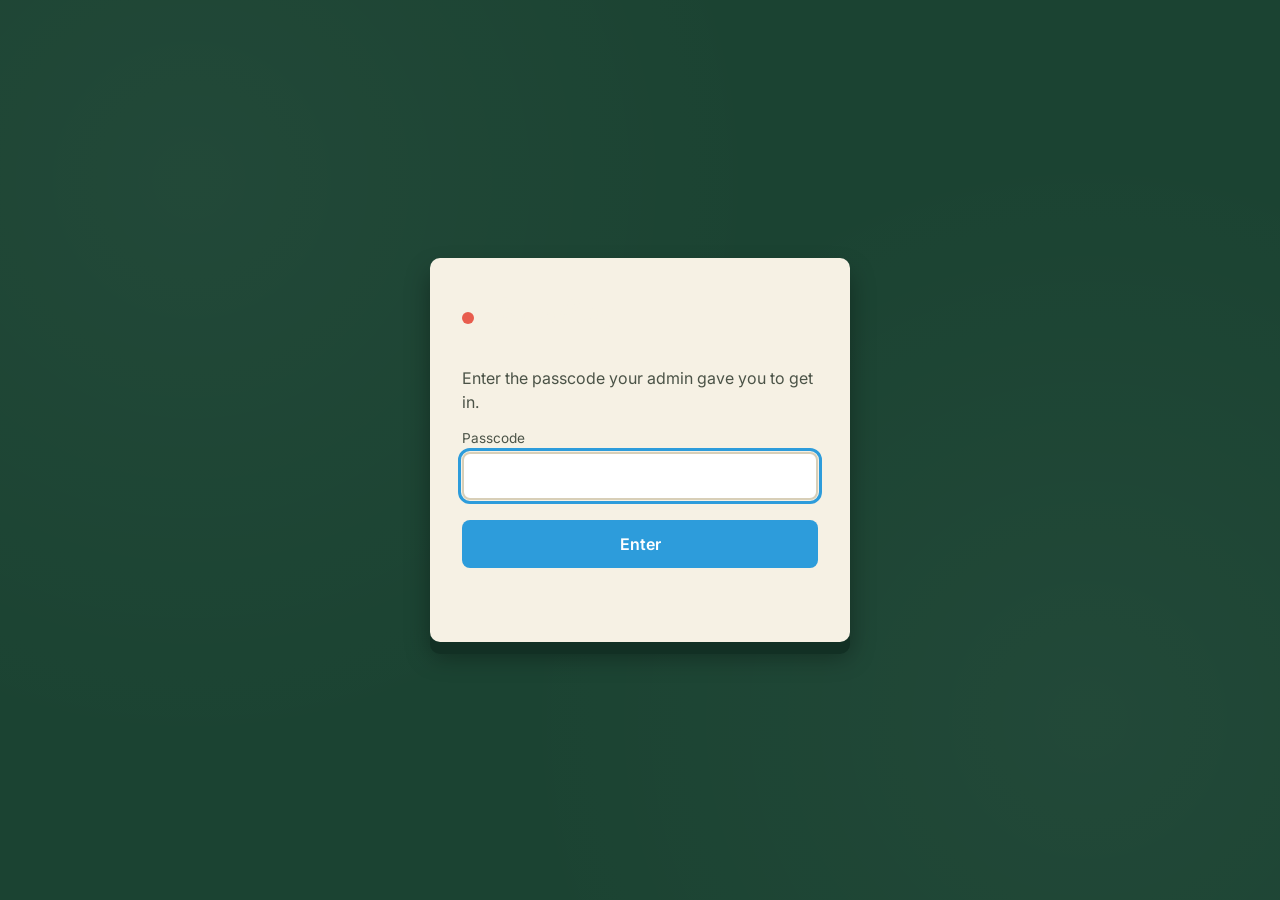
==== access.html @ 003f544a "updte" ====
<!doctype html>
<html lang="en">
<head>
  <meta charset="utf-8" />
  <meta name="viewport" content="width=device-width, initial-scale=1, viewport-fit=cover" />
  <title>TeamPlay — Enter Passcode</title>
  <link rel="stylesheet" href="css/style.css" />
</head>
<body>
  <div class="center-stage">
    <div class="card">
      <div class="brand"><span class="dot"></span><h1>TeamPlay</h1></div>
      <p>Enter the passcode your admin gave you to get in.</p>

      <form id="access-form">
        <label for="passcode-input">Passcode</label>
        <input type="password" id="passcode-input" autocomplete="off" required autofocus />
        <button type="submit" id="access-submit" class="btn-primary">Enter</button>
      </form>
      <p class="error-text" id="access-error"></p>
    </div>
  </div>

  <script type="module" src="js/access.js"></script>
</body>
</html>
---- css/style.css ----
@import url("https://fonts.googleapis.com/css2?family=Caveat:wght@600;700&family=Inter:wght@400;500;600;700&display=swap");

:root {
  --board-green: #1b4332;
  --board-green-dark: #123024;
  --chalk-cream: #f6f1e4;
  --ink: #23281f;
  --ink-soft: #4b5347;
  --marker-blue: #2d9cdb;
  --marker-yellow: #f2c14e;
  --marker-red: #e85d4e;
  --line: #d8cfb8;
  --radius: 10px;
}

* { box-sizing: border-box; }

body {
  margin: 0;
  min-height: 100vh;
  font-family: "Inter", system-ui, sans-serif;
  color: var(--ink);
  background: var(--board-green);
  background-image:
    radial-gradient(circle at 15% 20%, rgba(255,255,255,0.03) 0, transparent 45%),
    radial-gradient(circle at 85% 80%, rgba(255,255,255,0.03) 0, transparent 45%);
}

h1, h2, h3 {
  font-family: "Caveat", cursive;
  font-weight: 700;
  margin: 0 0 0.3em 0;
  line-height: 1;
}

h1 { font-size: 2.6rem; color: var(--chalk-cream); }
h2 { font-size: 1.9rem; }

p { line-height: 1.5; color: var(--ink-soft); }

.center-stage {
  min-height: 100vh;
  display: flex;
  align-items: center;
  justify-content: center;
  padding: 24px;
}

.card {
  background: var(--chalk-cream);
  border-radius: var(--radius);
  padding: 32px;
  width: 100%;
  max-width: 420px;
  box-shadow: 0 12px 0 var(--board-green-dark), 0 14px 24px rgba(0,0,0,0.35);
}

.brand {
  display: flex;
  align-items: baseline;
  gap: 10px;
  margin-bottom: 22px;
}
.brand .dot {
  width: 12px; height: 12px;
  border-radius: 50%;
  background: var(--marker-red);
  display: inline-block;
}

label {
  display: block;
  font-size: 0.85rem;
  color: var(--ink-soft);
  margin-bottom: 6px;
  margin-top: 16px;
}

input[type="text"], input[type="password"], select {
  width: 100%;
  padding: 12px 14px;
  border: 2px solid var(--line);
  border-radius: 8px;
  font-size: 1rem;
  font-family: inherit;
  background: #fff;
}
select { appearance: none; cursor: pointer; }
input:focus, select:focus { outline: 3px solid var(--marker-blue); outline-offset: 1px; }

button {
  font-family: inherit;
  font-size: 1rem;
  font-weight: 600;
  border: none;
  border-radius: 8px;
  padding: 12px 18px;
  cursor: pointer;
  transition: transform 0.05s ease;
}
button:active { transform: translateY(1px); }
button:disabled { opacity: 0.6; cursor: default; }

.btn-primary {
  background: var(--marker-blue);
  color: #fff;
  width: 100%;
  margin-top: 20px;
}

.btn-secondary {
  background: transparent;
  border: 2px solid var(--ink);
  color: var(--ink);
}

.error-text {
  color: var(--marker-red);
  font-size: 0.9rem;
  min-height: 1.2em;
  margin-top: 10px;
}

.hidden { display: none !important; }

.divider {
  display: flex;
  align-items: center;
  gap: 10px;
  margin: 26px 0 6px;
  color: var(--ink-soft);
  font-size: 0.85rem;
}
.divider::before, .divider::after {
  content: "";
  flex: 1;
  height: 1px;
  background: var(--line);
}

/* ---------- Lobby ---------- */

#player-list {
  list-style: none;
  padding: 0;
  margin: 14px 0;
  display: flex;
  flex-direction: column;
  gap: 6px;
}
#player-list li {
  padding: 8px 12px;
  background: #fff;
  border-radius: 6px;
  border: 1px solid var(--line);
}

.room-code-display {
  font-family: "Caveat", cursive;
  font-size: 2.2rem;
  letter-spacing: 2px;
  color: var(--marker-blue);
}

/* ---------- Game screen ---------- */

.game-layout {
  display: grid;
  grid-template-columns: 1fr 280px;
  grid-template-rows: auto 1fr auto;
  grid-template-areas:
    "status status"
    "board  side"
    "guess  guess";
  gap: 16px;
  height: 100vh;
  padding: 16px;
}

#status-bar {
  grid-area: status;
  color: var(--chalk-cream);
  font-family: "Caveat", cursive;
  font-size: 1.6rem;
  display: flex;
  align-items: baseline;
  gap: 14px;
}
#timer {
  background: var(--marker-yellow);
  color: var(--ink);
  font-family: "Inter", sans-serif;
  font-weight: 700;
  border-radius: 20px;
  padding: 2px 14px;
  font-size: 1rem;
}
#word-hint {
  font-family: "Inter", sans-serif;
  font-size: 0.95rem;
  color: var(--chalk-cream);
  opacity: 0.85;
}

.board-panel {
  grid-area: board;
  background: var(--chalk-cream);
  border-radius: var(--radius);
  padding: 12px;
  display: flex;
  flex-direction: column;
  gap: 10px;
}

#board {
  flex: 1;
  width: 100%;
  background: #fff;
  border-radius: 8px;
  border: 2px solid var(--line);
  touch-action: none;
  cursor: crosshair;
}

#toolbar {
  display: flex;
  align-items: center;
  gap: 10px;
}
.brush-size {
  width: 30px; height: 30px;
  border-radius: 50%;
  border: 2px solid var(--ink);
  background: #fff;
}
#color-picker { width: 44px; height: 34px; padding: 0; border: none; }

.side-panel {
  grid-area: side;
  display: flex;
  flex-direction: column;
  gap: 12px;
}

#scoreboard {
  list-style: none;
  margin: 0;
  padding: 12px;
  background: var(--chalk-cream);
  border-radius: var(--radius);
  display: flex;
  flex-direction: column;
  gap: 6px;
}
#scoreboard li {
  display: flex;
  justify-content: space-between;
  padding: 6px 8px;
  border-radius: 6px;
}
#scoreboard li.is-drawer { background: rgba(45,156,219,0.18); font-weight: 600; }

.chat-panel {
  flex: 1;
  background: var(--chalk-cream);
  border-radius: var(--radius);
  padding: 12px;
  display: flex;
  flex-direction: column;
  min-height: 0;
}
#guess-log {
  list-style: none;
  margin: 0;
  padding: 0;
  flex: 1;
  overflow-y: auto;
  display: flex;
  flex-direction: column;
  gap: 4px;
  font-size: 0.9rem;
}
#guess-log li.correct-guess { color: #1b7a3d; font-weight: 700; }

#guess-form {
  grid-area: guess;
  display: flex;
  gap: 8px;
}
#guess-input {
  flex: 1;
  padding: 10px 12px;
  border-radius: 8px;
  border: 2px solid var(--line);
}

/* ---------- Word choice modal ---------- */

.modal-overlay {
  position: fixed;
  inset: 0;
  background: rgba(18,48,36,0.85);
  display: flex;
  align-items: center;
  justify-content: center;
  z-index: 20;
}
.modal-box {
  background: var(--chalk-cream);
  border-radius: var(--radius);
  padding: 30px;
  text-align: center;
}
.word-choice-btn {
  display: block;
  width: 100%;
  margin: 10px 0;
  padding: 14px;
  background: #fff;
  border: 2px solid var(--marker-blue);
  border-radius: 8px;
  font-size: 1.1rem;
}
.word-choice-btn:hover { background: var(--marker-blue); color: #fff; }

/* ---------- Admin ---------- */

.admin-wrap {
  max-width: 640px;
  margin: 40px auto;
  padding: 0 20px;
}
.code-row {
  display: flex;
  justify-content: space-between;
  align-items: center;
  background: var(--chalk-cream);
  padding: 10px 14px;
  border-radius: 8px;
  margin-bottom: 8px;
}
.code-row-inactive { opacity: 0.55; }
#code-list { list-style: none; padding: 0; margin-top: 20px; }
.banner {
  background: var(--marker-yellow);
  padding: 12px 14px;
  border-radius: 8px;
  margin-top: 16px;
  font-size: 0.9rem;
}

/* ---------- Final screen ---------- */

#final-screen .card { max-width: 480px; }
#final-scoreboard {
  list-style: none;
  padding: 0;
  margin: 18px 0;
  display: flex;
  flex-direction: column;
  gap: 8px;
}
#final-scoreboard li {
  display: flex;
  justify-content: space-between;
  padding: 10px 14px;
  background: #fff;
  border-radius: 8px;
  border: 1px solid var(--line);
}

/* ---------- Codenames ---------- */

.team-columns {
  display: grid;
  grid-template-columns: 1fr 1fr;
  gap: 16px;
  margin: 20px 0;
}
.team-col {
  background: #fff;
  border-radius: 8px;
  padding: 14px;
  border: 2px solid var(--line);
}
.team-col-red h2 { color: var(--marker-red); }
.team-col-blue h2 { color: var(--marker-blue); }
.team-player-list {
  list-style: none;
  padding: 0;
  margin: 8px 0 14px;
  min-height: 60px;
  display: flex;
  flex-direction: column;
  gap: 4px;
  font-size: 0.9rem;
}
.team-player-list li.is-spymaster::after { content: " (spymaster)"; opacity: 0.6; }

.btn-team { width: 100%; margin-top: 6px; color: #fff; }
.btn-team-red { background: var(--marker-red); }
.btn-team-blue { background: var(--marker-blue); }
.btn-team-red-outline, .btn-team-blue-outline {
  background: transparent;
  border: 2px solid currentColor;
}
.btn-team-red-outline { color: var(--marker-red); }
.btn-team-blue-outline { color: var(--marker-blue); }

.codenames-layout {
  display: grid;
  grid-template-columns: 1fr 280px;
  grid-template-rows: auto 1fr;
  grid-template-areas:
    "status status"
    "board  side";
  gap: 16px;
  min-height: 100vh;
  padding: 16px;
}

.cn-status-bar {
  grid-area: status;
  color: var(--chalk-cream);
  font-family: "Caveat", cursive;
  font-size: 1.5rem;
  display: flex;
  gap: 18px;
  align-items: baseline;
}
#cn-clue-label { font-family: "Inter", sans-serif; font-size: 1rem; opacity: 0.9; }
#cn-guesses-label {
  font-family: "Inter", sans-serif;
  font-size: 0.9rem;
  background: var(--marker-yellow);
  color: var(--ink);
  border-radius: 20px;
  padding: 2px 14px;
}

.cn-board {
  grid-area: board;
  display: grid;
  grid-template-columns: repeat(5, 1fr);
  grid-template-rows: repeat(5, 1fr);
  gap: 10px;
}

.cn-card {
  background: var(--chalk-cream);
  border-radius: 8px;
  display: flex;
  align-items: center;
  justify-content: center;
  text-align: center;
  padding: 10px;
  font-weight: 600;
  font-size: 0.95rem;
  cursor: pointer;
  border: 2px solid var(--line);
  word-break: break-word;
}
.cn-card:hover { transform: translateY(-2px); }
.cn-card.cn-card-clickable { cursor: pointer; }
.cn-card.cn-card-disabled { cursor: default; }

.cn-card.cn-revealed-red    { background: var(--marker-red); color: #fff; border-color: var(--marker-red); }
.cn-card.cn-revealed-blue   { background: var(--marker-blue); color: #fff; border-color: var(--marker-blue); }
.cn-card.cn-revealed-neutral{ background: #cfc7ab; color: var(--ink); }
.cn-card.cn-revealed-assassin{ background: var(--ink); color: var(--chalk-cream); }

.cn-card.cn-spy-hint-red    { box-shadow: inset 0 0 0 3px var(--marker-red); }
.cn-card.cn-spy-hint-blue   { box-shadow: inset 0 0 0 3px var(--marker-blue); }
.cn-card.cn-spy-hint-assassin { box-shadow: inset 0 0 0 3px var(--ink); }

.cn-side-panel {
  grid-area: side;
  background: var(--chalk-cream);
  border-radius: var(--radius);
  padding: 16px;
  display: flex;
  flex-direction: column;
  gap: 16px;
}
.cn-score { display: flex; justify-content: space-between; font-weight: 700; }
.cn-score-red { color: var(--marker-red); }
.cn-score-blue { color: var(--marker-blue); }

#clue-form label { margin-top: 12px; }

@media (max-width: 900px) {
  .codenames-layout {
    grid-template-columns: 1fr;
    grid-template-rows: auto 1fr auto;
    grid-template-areas:
      "status"
      "board"
      "side";
  }
  .team-columns { grid-template-columns: 1fr; }
}

/* ---------- Spyfall ---------- */

.sf-card { max-width: 480px; }

.sf-timer {
  font-family: "Caveat", cursive;
  font-size: 2rem;
  color: var(--marker-blue);
  text-align: center;
  margin-bottom: 10px;
}

.sf-role-box {
  background: #fff;
  border: 2px solid var(--line);
  border-radius: 8px;
  padding: 18px;
  text-align: center;
  margin-bottom: 18px;
}
.sf-role-label { font-size: 1.3rem; font-weight: 700; margin: 0; }
.sf-role-box.sf-is-spy { border-color: var(--marker-red); background: #fdecea; }
.sf-role-box.sf-is-spy .sf-role-label { color: var(--marker-red); }

.sf-player-list {
  list-style: none;
  padding: 0;
  margin: 10px 0 18px;
  display: flex;
  flex-direction: column;
  gap: 6px;
}
.sf-player-row {
  display: flex;
  justify-content: space-between;
  align-items: center;
  padding: 10px 12px;
  background: #fff;
  border: 2px solid var(--line);
  border-radius: 8px;
  cursor: pointer;
}
.sf-player-row.sf-accused-by-me { border-color: var(--marker-blue); }
.sf-vote-count {
  font-size: 0.8rem;
  background: var(--marker-yellow);
  border-radius: 12px;
  padding: 1px 10px;
}

#sf-guess-form label { margin-top: 0; }

/* ---------- Secret Hitler ---------- */

.sh-layout {
  max-width: 680px;
  margin: 0 auto;
  padding: 20px 16px;
  display: flex;
  flex-direction: column;
  gap: 14px;
  min-height: 100vh;
}

.sh-tracker-bar {
  display: flex;
  gap: 12px;
  flex-wrap: wrap;
}
.sh-tracker { flex: 1; min-width: 120px; }
.sh-tracker-label { font-size: 0.75rem; color: var(--chalk-cream); opacity: 0.7; display: block; margin-bottom: 4px; }
.sh-track {
  display: flex;
  gap: 5px;
  background: rgba(255,255,255,0.1);
  border-radius: 6px;
  padding: 5px;
}
.sh-pip {
  width: 28px; height: 28px;
  border-radius: 5px;
  border: 2px solid rgba(255,255,255,0.2);
}
.sh-pip.filled-liberal  { background: var(--marker-blue); border-color: var(--marker-blue); }
.sh-pip.filled-fascist  { background: var(--marker-red);  border-color: var(--marker-red); }
.sh-pip.filled-election { background: var(--marker-yellow); border-color: var(--marker-yellow); }

.sh-status-bar {
  background: var(--chalk-cream);
  border-radius: var(--radius);
  padding: 12px 16px;
  font-family: "Caveat", cursive;
  font-size: 1.4rem;
  color: var(--ink);
}

.sh-role-card {
  background: var(--chalk-cream);
  border-radius: var(--radius);
  padding: 14px 16px;
  border-left: 5px solid var(--marker-blue);
}
.sh-role-card.sh-role-fascist { border-left-color: var(--marker-red); }
.sh-role-card.sh-role-hitler  { border-left-color: var(--ink); }
#sh-role-label { font-weight: 700; margin: 0 0 4px; font-size: 1.1rem; }
.sh-role-detail { font-size: 0.85rem; color: var(--ink-soft); margin: 0; }

.sh-main-area {
  background: var(--chalk-cream);
  border-radius: var(--radius);
  padding: 16px;
  display: flex;
  flex-direction: column;
  gap: 12px;
}

.sh-player-list {
  list-style: none;
  padding: 0; margin: 0;
  display: flex;
  flex-direction: column;
  gap: 6px;
}
.sh-player-row {
  display: flex;
  justify-content: space-between;
  align-items: center;
  padding: 10px 12px;
  background: #fff;
  border: 2px solid var(--line);
  border-radius: 8px;
}
.sh-player-row.sh-is-president { border-color: var(--marker-blue); }
.sh-player-row.sh-is-chancellor { border-color: var(--marker-yellow); }
.sh-player-row.sh-is-dead { opacity: 0.4; text-decoration: line-through; }
.sh-player-row.sh-clickable { cursor: pointer; }
.sh-player-row.sh-clickable:hover { background: #f0f4ff; }
.sh-tag {
  font-size: 0.75rem;
  border-radius: 12px;
  padding: 2px 10px;
}
.sh-tag-president  { background: var(--marker-blue); color: #fff; }
.sh-tag-chancellor { background: var(--marker-yellow); color: var(--ink); }
.sh-tag-dead       { background: #ccc; color: #555; }
.sh-tag-termlimit  { background: #eee; color: #999; font-size:0.7rem; }

.sh-panel { background: #f5f0e4; border-radius: 8px; padding: 12px; }
.sh-panel p { margin: 0 0 10px; font-size: 0.9rem; }

.sh-vote-buttons { display: flex; gap: 10px; }
.sh-ja-btn   { flex: 1; background: #1b7a3d; }
.sh-nein-btn { flex: 1; border: 2px solid var(--marker-red); color: var(--marker-red); }

.sh-cards { display: flex; gap: 10px; flex-wrap: wrap; }
.sh-card {
  flex: 1; min-width: 80px;
  padding: 16px 10px;
  border-radius: 8px;
  border: 2px solid var(--line);
  text-align: center;
  font-weight: 700;
  cursor: pointer;
}
.sh-card:hover { transform: translateY(-2px); }
.sh-card.sh-card-liberal { background: #dbeeff; border-color: var(--marker-blue); color: var(--marker-blue); }
.sh-card.sh-card-fascist { background: #fdecea; border-color: var(--marker-red); color: var(--marker-red); }
.sh-card.sh-card-back { background: #eee; color: #999; cursor: default; }

.sh-vote-result {
  background: #fff3cd;
  border-radius: 8px;
  padding: 10px 14px;
  font-size: 0.9rem;
}

.sh-election-tracker { min-width: 100px; }
.sh-pips { display: flex; gap: 5px; background: rgba(255,255,255,0.1); border-radius: 6px; padding: 5px; }


@media (max-width: 720px) {
  .game-layout {
    grid-template-columns: 1fr;
    grid-template-rows: auto auto 1fr auto;
    grid-template-areas:
      "status"
      "board"
      "side"
      "guess";
  }
}

/* ---------- Gartic Phone ---------- */

.gp-card { max-width: 560px; }
.gp-subheading { font-size: 0.9rem; color: var(--ink-soft); margin-top: -8px; }

.gp-textarea {
  width: 100%;
  min-height: 80px;
  padding: 12px;
  border: 2px solid var(--line);
  border-radius: 8px;
  font-size: 1rem;
  font-family: inherit;
  resize: vertical;
}

.gp-prev-canvas {
  width: 100%;
  height: 220px;
  background: #fff;
  border-radius: 8px;
  border: 2px solid var(--line);
  display: block;
  margin-bottom: 12px;
}

.gp-canvas-wrap { width: 100%; height: 320px; border-radius: 8px; overflow: hidden; }
.gp-canvas { width: 100%; height: 100%; background: #fff; touch-action: none; cursor: crosshair; display: block; }

.gp-toolbar { display: flex; gap: 8px; align-items: center; flex-wrap: wrap; margin-top: 8px; }
.gp-toolbar input[type="color"] { width: 40px; height: 32px; padding: 0; border: none; }
.gp-brush-btn { width: 32px; height: 32px; border-radius: 50%; border: 2px solid var(--ink); background: var(--chalk-cream); }

.gp-draw-prompt {
  font-family: "Caveat", cursive;
  font-size: 1.6rem;
  color: var(--ink);
  background: var(--marker-yellow);
  padding: 8px 14px;
  border-radius: 8px;
  margin: 0 0 10px;
}

.gp-waiting  { font-size: 0.85rem; color: var(--ink-soft); margin-top: 10px; }
.gp-progress { font-size: 0.8rem;  color: var(--ink-soft); margin: 4px 0 0; }

.gp-reveal-wrap { max-width: 640px; width: 100%; padding: 20px 16px; margin: 0 auto; }
.gp-reveal-title { font-family: "Caveat", cursive; font-size: 2rem; color: var(--chalk-cream); margin-bottom: 16px; }
.gp-slideshow { display: flex; flex-direction: column; gap: 16px; }
.gp-slide { background: var(--chalk-cream); border-radius: var(--radius); padding: 14px; }
.gp-slide-author { font-size: 0.8rem; color: var(--ink-soft); margin: 0 0 8px; }
.gp-slide-text { font-family: "Caveat", cursive; font-size: 1.6rem; margin: 0; }
.gp-slide-canvas { width: 100%; height: 240px; background: #fff; border-radius: 8px; display: block; }
.gp-reveal-nav { display: flex; gap: 10px; margin-top: 18px; padding-bottom: 40px; }

/* ==========================================================
   MOBILE PASS — all game screens
   ========================================================== */

/* ---- Global: prevent iOS auto-zoom on input focus ---- */
@media (max-width: 640px) {
  input[type="text"],
  input[type="password"],
  input[type="number"],
  textarea,
  select {
    font-size: 16px !important;
  }
}

/* ---- Global: minimum tap targets ---- */
button { min-height: 44px; }
.btn-primary, .btn-secondary { min-height: 48px; }

/* ---- Global: canvas always blocks scroll while drawing ---- */
canvas { touch-action: none; }

/* ==========================================================
   Passcode / index screen
   ========================================================== */
@media (max-width: 640px) {
  .center-stage { padding: 16px; align-items: flex-start; padding-top: 40px; }
  .card { padding: 24px 20px; }
}

/* ==========================================================
   Skribbl game — mobile layout
   ========================================================== */
@media (max-width: 720px) {
  .game-layout {
    grid-template-columns: 1fr;
    grid-template-rows: auto auto auto 1fr;
    grid-template-areas:
      "status"
      "board"
      "guess"
      "side";
    height: auto;
    min-height: 100vh;
    padding: 10px;
    gap: 10px;
  }

  /* Canvas panel fills width, fixed height on mobile */
  .board-panel { min-height: 280px; }
  #board { min-height: 250px; cursor: crosshair; }

  /* Toolbar scrolls horizontally so it never wraps */
  #toolbar {
    overflow-x: auto;
    flex-wrap: nowrap;
    -webkit-overflow-scrolling: touch;
    padding-bottom: 2px;
    gap: 8px;
  }
  #toolbar::-webkit-scrollbar { display: none; }

  /* Brush size buttons bigger for finger tapping */
  .brush-size { width: 38px; height: 38px; flex-shrink: 0; }
  #color-picker { width: 48px; height: 40px; flex-shrink: 0; }
  #clear-btn { flex-shrink: 0; white-space: nowrap; }

  /* Scoreboard compact on mobile */
  .side-panel { max-height: 180px; overflow-y: auto; }
  #scoreboard li { padding: 5px 8px; font-size: 0.85rem; }

  /* Guess input + chat */
  .chat-panel { max-height: 160px; }
  #guess-form { flex-direction: row; gap: 8px; }
  #guess-input { font-size: 16px; }

  /* Status bar smaller on mobile */
  #status-bar { font-size: 1.2rem; gap: 8px; flex-wrap: wrap; }
  #timer { font-size: 0.85rem; }
  #word-hint { font-size: 0.8rem; }

  /* Word choice modal */
  .modal-box { padding: 20px 16px; width: 90vw; }
  .word-choice-btn { padding: 12px; font-size: 1rem; }
}

/* ==========================================================
   Codenames — mobile layout
   ========================================================== */
@media (max-width: 900px) {
  .codenames-layout {
    grid-template-columns: 1fr;
    grid-template-areas:
      "status"
      "board"
      "side";
    min-height: 100vh;
    height: auto;
    padding: 10px;
    gap: 10px;
  }
  .cn-side-panel { flex-direction: row; flex-wrap: wrap; gap: 10px; }
  #clue-form { width: 100%; }
}

@media (max-width: 640px) {
  /* Smaller cards so the 5×5 grid fits on phones */
  .cn-board { gap: 5px; }
  .cn-card {
    font-size: 0.65rem;
    padding: 6px 4px;
    border-radius: 6px;
    min-height: 48px;
    word-break: break-word;
    hyphens: auto;
  }
  .cn-status-bar { font-size: 1.1rem; gap: 8px; flex-wrap: wrap; }
  #cn-guesses-label { font-size: 0.78rem; }
  .cn-score { font-size: 0.9rem; }

  /* Clue form stacks on mobile */
  #clue-form { display: flex; flex-direction: column; gap: 6px; }
  #clue-form input { font-size: 16px; }
  #clue-form button { width: 100%; }
  #pass-turn-btn { width: 100%; }

  /* Team setup */
  .team-columns { grid-template-columns: 1fr; }
  .team-col { padding: 12px; }
  .btn-team { min-height: 46px; }
}

/* ==========================================================
   Spyfall — mobile layout
   ========================================================== */
@media (max-width: 640px) {
  .sf-card { max-width: 100%; padding: 20px 16px; }
  .sf-role-label { font-size: 1.1rem; }
  .sf-player-row { padding: 12px; }
  .sf-vote-buttons { gap: 8px; }
  .sf-ja-btn, .sf-nein-btn { padding: 14px 10px; font-size: 0.95rem; min-height: 52px; }
  #sf-guess-input { font-size: 16px; }
  .sf-timer { font-size: 1.6rem; }
}

/* ==========================================================
   Secret Hitler — mobile layout
   ========================================================== */
@media (max-width: 640px) {
  .sh-layout { padding: 12px 12px 40px; gap: 10px; }

  /* Tracker pills smaller */
  .sh-pip { width: 22px; height: 22px; border-radius: 4px; }
  .sh-tracker-bar { gap: 8px; }
  .sh-tracker-label { font-size: 0.7rem; }

  /* Status bar */
  .sh-status-bar { font-size: 1.1rem; padding: 10px 12px; }

  /* Player rows bigger tap targets */
  .sh-player-row { padding: 12px; min-height: 52px; }
  .sh-tag { font-size: 0.7rem; padding: 2px 8px; }

  /* Nominate list */
  #sh-nominate-list .sh-player-row { min-height: 52px; }

  /* Vote buttons big and easy to tap */
  .sh-vote-buttons { gap: 10px; }
  .sh-ja-btn   { min-height: 56px; font-size: 1.1rem; }
  .sh-nein-btn { min-height: 56px; font-size: 1.1rem; }

  /* Policy cards bigger */
  .sh-card { padding: 20px 10px; font-size: 0.95rem; min-height: 80px; }

  /* Executive list */
  #sh-executive-list .sh-player-row { min-height: 52px; }

  /* Role card */
  #sh-role-label { font-size: 1rem; }
  .sh-role-detail { font-size: 0.8rem; }
}

/* ==========================================================
   Gartic Phone — mobile layout
   ========================================================== */
@media (max-width: 640px) {
  /* Cards are already single-column via lobby.css but center-stage cards */
  .gp-card { padding: 16px; max-width: 100%; }
  .gp-draw-prompt { font-size: 1.3rem; padding: 8px 12px; }

  /* Shorter canvas on phones so toolbar + submit button are visible without scrolling */
  .gp-canvas-wrap { height: 240px; }
  .gp-prev-canvas { height: 160px; }

  /* Toolbar: single horizontal scrollable row, no wrapping */
  .gp-toolbar {
    overflow-x: auto;
    flex-wrap: nowrap;
    -webkit-overflow-scrolling: touch;
    padding-bottom: 4px;
    gap: 10px;
  }
  .gp-toolbar::-webkit-scrollbar { display: none; }
  .gp-brush-btn { flex-shrink: 0; width: 38px; height: 38px; }
  .gp-toolbar .btn-secondary { flex-shrink: 0; white-space: nowrap; padding: 8px 14px; }

  /* Textarea */
  .gp-textarea { font-size: 16px; min-height: 70px; }

  /* Reveal */
  .gp-slide-canvas { height: 180px; }
  .gp-reveal-title { font-size: 1.5rem; }
  .gp-reveal-nav { flex-direction: column; gap: 8px; }
  .gp-reveal-nav button { width: 100%; }
}
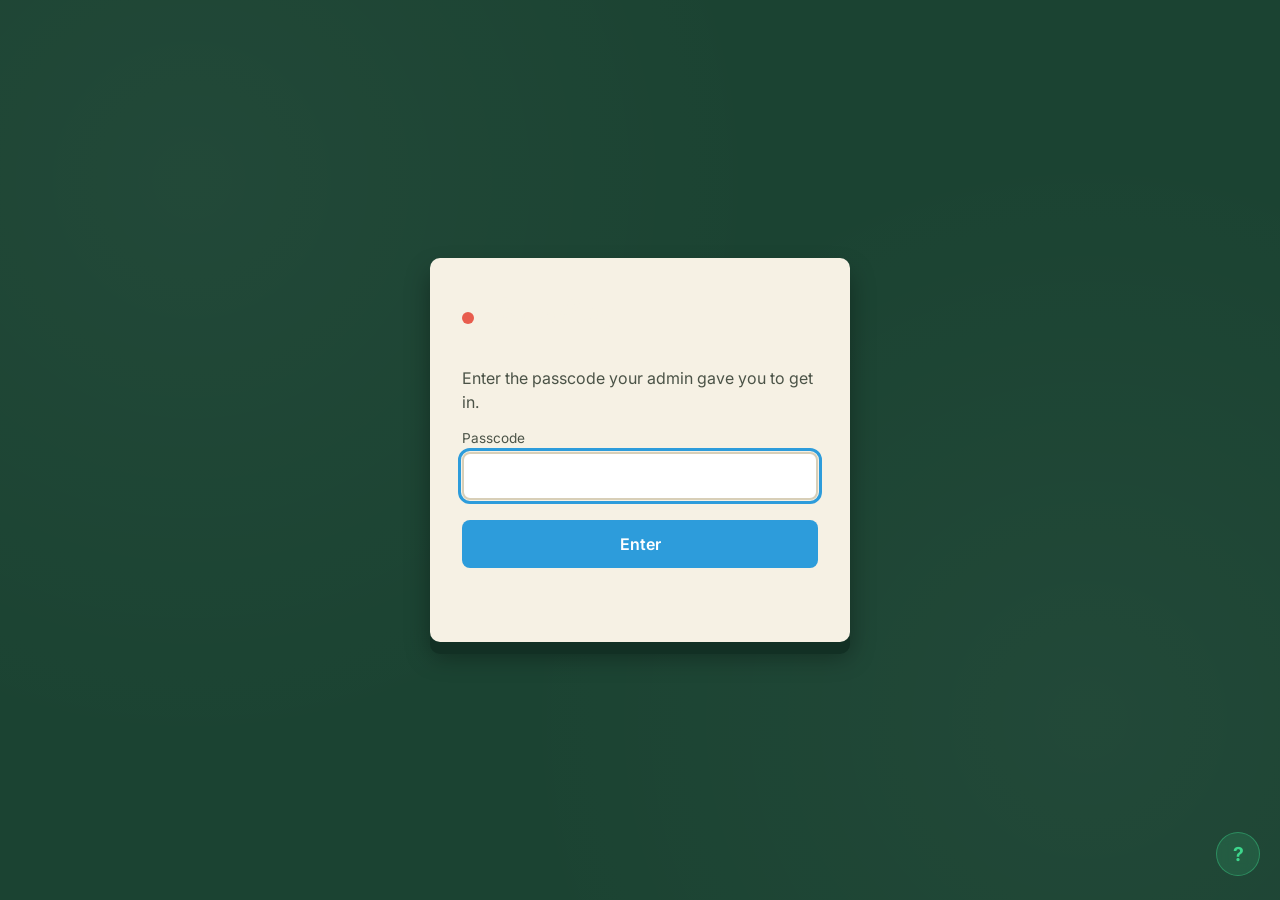
==== commit e1d27aca: "update" ====
--- a/access.html
+++ b/access.html
@@ -5,8 +5,9 @@
   <meta name="viewport" content="width=device-width, initial-scale=1, viewport-fit=cover" />
   <title>TeamPlay — Enter Passcode</title>
   <link rel="stylesheet" href="css/style.css" />
+  <link rel="stylesheet" href="css/help.css" />
 </head>
-<body>
+<body data-page="access">
   <div class="center-stage">
     <div class="card">
       <div class="brand"><span class="dot"></span><h1>TeamPlay</h1></div>
@@ -22,5 +23,6 @@
   </div>
 
   <script type="module" src="js/access.js"></script>
+  <script type="module" src="js/help.js"></script>
 </body>
 </html>
--- a/css/style.css
+++ b/css/style.css
@@ -962,3 +962,72 @@
   .gp-reveal-nav { flex-direction: column; gap: 8px; }
   .gp-reveal-nav button { width: 100%; }
 }
+
+/* ---- Round transition overlay ---- */
+.round-transition {
+  position: fixed;
+  inset: 0;
+  background: rgba(15,26,20,0.96);
+  z-index: 500;
+  display: flex;
+  flex-direction: column;
+  align-items: center;
+  justify-content: center;
+  gap: 10px;
+  animation: fadeInOut 2.6s ease-in-out forwards;
+  pointer-events: none;
+}
+@keyframes fadeInOut {
+  0%   { opacity: 0; }
+  15%  { opacity: 1; }
+  75%  { opacity: 1; }
+  100% { opacity: 0; }
+}
+.rt-round {
+  font-size: 0.8rem;
+  font-weight: 600;
+  letter-spacing: 0.1em;
+  text-transform: uppercase;
+  color: rgba(240,236,224,0.45);
+}
+.rt-drawer {
+  font-family: "Caveat", cursive;
+  font-size: 2.2rem;
+  color: #f0ece0;
+}
+.rt-sub {
+  font-size: 0.85rem;
+  color: rgba(240,236,224,0.45);
+}
+
+/* ---- Score pop animation ---- */
+.score-pop {
+  position: fixed;
+  font-family: "Caveat", cursive;
+  font-size: 2rem;
+  font-weight: 700;
+  color: #3dd68c;
+  pointer-events: none;
+  z-index: 600;
+  animation: scoreFly 1.4s ease-out forwards;
+  text-shadow: 0 2px 12px rgba(61,214,140,0.5);
+}
+@keyframes scoreFly {
+  0%   { transform: translateY(0) scale(0.8); opacity: 1; }
+  60%  { transform: translateY(-80px) scale(1.1); opacity: 1; }
+  100% { transform: translateY(-130px) scale(0.9); opacity: 0; }
+}
+
+/* ---- Mobile sticky guess bar ---- */
+@media (max-width: 720px) {
+  #guess-form {
+    position: sticky;
+    bottom: 0;
+    background: var(--board-green);
+    padding: 10px;
+    margin: 0 -10px;
+    border-top: 1px solid rgba(255,255,255,0.08);
+    z-index: 50;
+  }
+  #guess-input { font-size: 16px; }
+}
--- a/css/help.css
+++ b/css/help.css
@@ -0,0 +1,214 @@
+/* =========================================================
+   help.css — floating ? button + slide-out help panel
+   ========================================================= */
+
+/* Floating trigger button */
+.help-trigger {
+  position: fixed;
+  bottom: 24px;
+  right: 20px;
+  width: 44px;
+  height: 44px;
+  border-radius: 50%;
+  background: rgba(61,214,140,0.15);
+  border: 1.5px solid rgba(61,214,140,0.4);
+  color: #3dd68c;
+  font-size: 1.2rem;
+  font-weight: 700;
+  font-family: "Inter", sans-serif;
+  cursor: pointer;
+  display: flex;
+  align-items: center;
+  justify-content: center;
+  z-index: 900;
+  transition: background 0.15s, transform 0.15s;
+  backdrop-filter: blur(6px);
+}
+.help-trigger:hover { background: rgba(61,214,140,0.28); transform: scale(1.08); }
+
+/* Overlay */
+.help-overlay {
+  position: fixed;
+  inset: 0;
+  background: rgba(0,0,0,0.5);
+  z-index: 910;
+  opacity: 0;
+  pointer-events: none;
+  transition: opacity 0.25s;
+}
+.help-overlay.open { opacity: 1; pointer-events: all; }
+
+/* Panel */
+.help-panel {
+  position: fixed;
+  top: 0;
+  right: 0;
+  bottom: 0;
+  width: min(420px, 100vw);
+  background: #0f1a14;
+  border-left: 1px solid rgba(255,255,255,0.09);
+  z-index: 920;
+  display: flex;
+  flex-direction: column;
+  transform: translateX(100%);
+  transition: transform 0.28s cubic-bezier(0.4,0,0.2,1);
+  overflow: hidden;
+}
+.help-panel.open { transform: translateX(0); }
+
+/* Panel header */
+.help-header {
+  display: flex;
+  align-items: center;
+  justify-content: space-between;
+  padding: 18px 20px 0;
+  flex-shrink: 0;
+}
+.help-title {
+  font-family: "Syne", sans-serif;
+  font-size: 1.2rem;
+  font-weight: 700;
+  color: #f0ece0;
+}
+.help-close {
+  width: 32px; height: 32px;
+  border-radius: 8px;
+  background: rgba(255,255,255,0.07);
+  border: none;
+  color: #f0ece0;
+  font-size: 1rem;
+  cursor: pointer;
+  display: flex; align-items: center; justify-content: center;
+  transition: background 0.12s;
+}
+.help-close:hover { background: rgba(255,255,255,0.14); }
+
+/* Tabs */
+.help-tabs {
+  display: flex;
+  gap: 4px;
+  padding: 14px 20px 0;
+  flex-shrink: 0;
+  border-bottom: 1px solid rgba(255,255,255,0.07);
+}
+.help-tab {
+  padding: 8px 14px;
+  border-radius: 8px 8px 0 0;
+  font-size: 0.82rem;
+  font-weight: 600;
+  font-family: inherit;
+  border: none;
+  background: transparent;
+  color: rgba(240,236,224,0.45);
+  cursor: pointer;
+  transition: color 0.12s, background 0.12s;
+}
+.help-tab:hover { color: rgba(240,236,224,0.8); }
+.help-tab.active {
+  color: #3dd68c;
+  background: rgba(61,214,140,0.1);
+  border-bottom: 2px solid #3dd68c;
+}
+.help-tab.admin-tab { color: rgba(242,193,78,0.6); }
+.help-tab.admin-tab.active { color: #f2c14e; background: rgba(242,193,78,0.1); border-bottom-color: #f2c14e; }
+
+/* Scrollable content */
+.help-body {
+  flex: 1;
+  overflow-y: auto;
+  padding: 20px;
+  -webkit-overflow-scrolling: touch;
+}
+.help-body::-webkit-scrollbar { width: 4px; }
+.help-body::-webkit-scrollbar-track { background: transparent; }
+.help-body::-webkit-scrollbar-thumb { background: rgba(255,255,255,0.15); border-radius: 2px; }
+
+.help-section { display: none; }
+.help-section.active { display: block; }
+
+/* Content typography */
+.help-game-badge {
+  display: inline-flex;
+  align-items: center;
+  gap: 8px;
+  font-size: 0.75rem;
+  font-weight: 600;
+  letter-spacing: 0.06em;
+  color: #3dd68c;
+  background: rgba(61,214,140,0.1);
+  border: 1px solid rgba(61,214,140,0.25);
+  border-radius: 20px;
+  padding: 3px 12px;
+  margin-bottom: 14px;
+}
+.help-h { font-size: 1rem; font-weight: 600; color: #f0ece0; margin: 18px 0 8px; }
+.help-h:first-child { margin-top: 0; }
+.help-p { font-size: 0.85rem; color: rgba(240,236,224,0.65); line-height: 1.65; margin-bottom: 10px; }
+.help-ul { list-style: none; padding: 0; margin: 0 0 12px; display: flex; flex-direction: column; gap: 7px; }
+.help-ul li {
+  font-size: 0.83rem;
+  color: rgba(240,236,224,0.65);
+  line-height: 1.5;
+  padding-left: 18px;
+  position: relative;
+}
+.help-ul li::before { content: "→"; position: absolute; left: 0; color: #3dd68c; font-size: 0.75rem; top: 1px; }
+
+.help-rule-block {
+  background: rgba(255,255,255,0.04);
+  border: 1px solid rgba(255,255,255,0.07);
+  border-radius: 10px;
+  padding: 14px;
+  margin-bottom: 12px;
+}
+.help-rule-title { font-size: 0.82rem; font-weight: 600; color: #f0ece0; margin-bottom: 6px; }
+.help-rule-desc  { font-size: 0.8rem; color: rgba(240,236,224,0.6); line-height: 1.55; }
+
+.help-win-block {
+  border-radius: 8px;
+  padding: 10px 14px;
+  margin-bottom: 8px;
+  font-size: 0.82rem;
+  line-height: 1.5;
+}
+.help-win-green { background: rgba(61,214,140,0.1); border: 1px solid rgba(61,214,140,0.2); color: #3dd68c; }
+.help-win-red   { background: rgba(232,93,78,0.1); border: 1px solid rgba(232,93,78,0.2); color: #e85d4e; }
+
+.help-tip {
+  background: rgba(242,193,78,0.08);
+  border: 1px solid rgba(242,193,78,0.2);
+  border-radius: 8px;
+  padding: 10px 14px;
+  font-size: 0.8rem;
+  color: #f2c14e;
+  line-height: 1.5;
+  margin-bottom: 10px;
+}
+.help-tip strong { font-weight: 600; }
+
+.help-divider { height: 1px; background: rgba(255,255,255,0.07); margin: 18px 0; }
+
+/* Admin section specific */
+.admin-step {
+  display: flex;
+  gap: 12px;
+  margin-bottom: 14px;
+  align-items: flex-start;
+}
+.admin-step-num {
+  width: 28px; height: 28px; border-radius: 50%;
+  background: rgba(242,193,78,0.15);
+  border: 1px solid rgba(242,193,78,0.3);
+  color: #f2c14e;
+  font-size: 0.8rem; font-weight: 700;
+  display: flex; align-items: center; justify-content: center;
+  flex-shrink: 0;
+}
+.admin-step-text { flex: 1; }
+.admin-step-title { font-size: 0.85rem; font-weight: 600; color: #f0ece0; margin-bottom: 4px; }
+.admin-step-desc  { font-size: 0.8rem; color: rgba(240,236,224,0.6); line-height: 1.5; }
+
+@media (max-width: 480px) {
+  .help-panel { width: 100vw; border-left: none; }
+  .help-trigger { bottom: 16px; right: 14px; }
+}
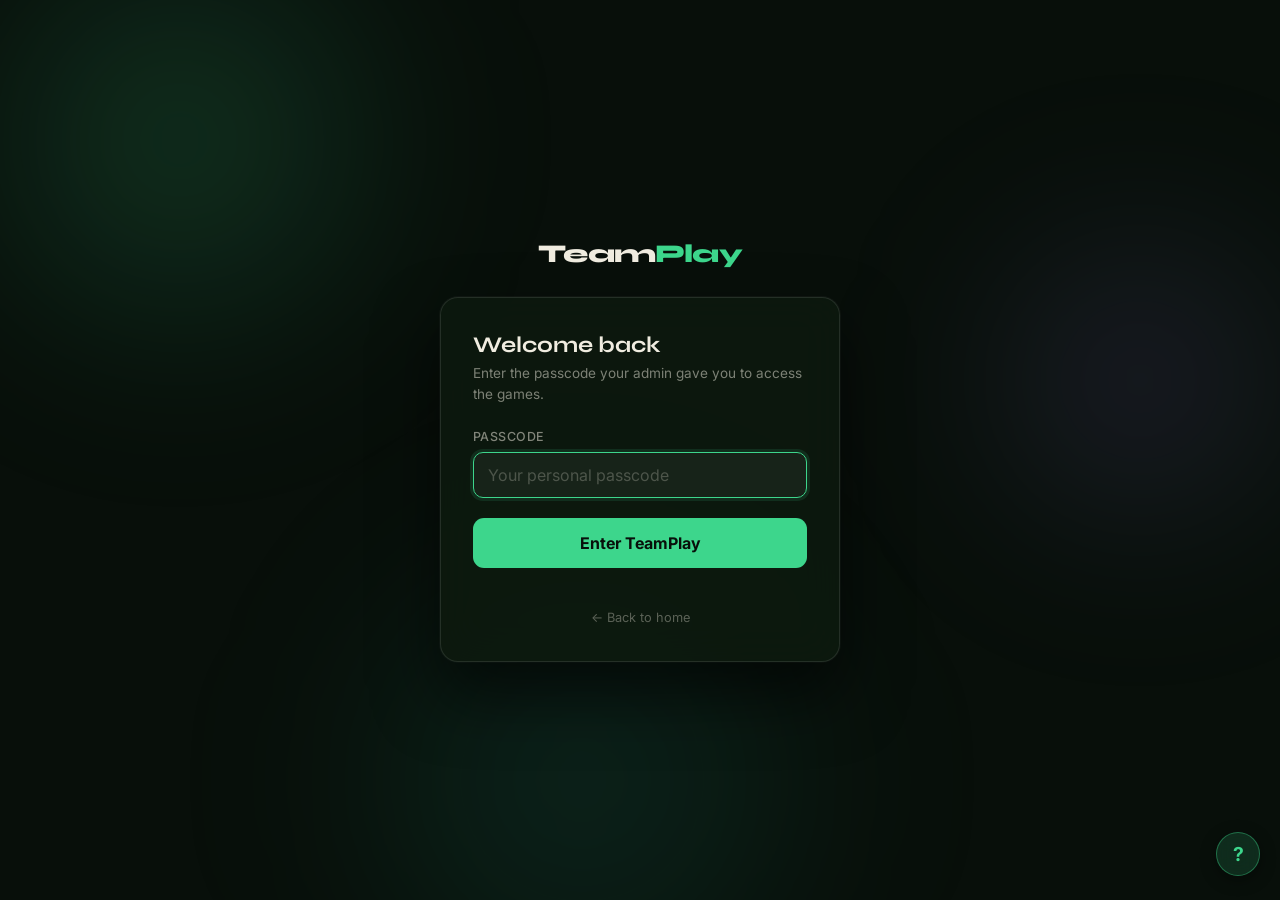
==== commit 38c7cc9d: "UI" ====
--- a/access.html
+++ b/access.html
@@ -1,28 +1,204 @@
 <!doctype html>
 <html lang="en">
 <head>
-  <meta charset="utf-8" />
-  <meta name="viewport" content="width=device-width, initial-scale=1, viewport-fit=cover" />
+  <meta charset="utf-8"/>
+  <meta name="viewport" content="width=device-width, initial-scale=1, viewport-fit=cover"/>
   <title>TeamPlay — Enter Passcode</title>
-  <link rel="stylesheet" href="css/style.css" />
-  <link rel="stylesheet" href="css/help.css" />
+  <link rel="preconnect" href="https://fonts.googleapis.com"/>
+  <link href="https://fonts.googleapis.com/css2?family=Syne:wght@700;800&family=Inter:wght@400;500;600;700&display=swap" rel="stylesheet"/>
+  <link rel="stylesheet" href="css/style.css"/>
+  <link rel="stylesheet" href="css/help.css"/>
+  <link rel="stylesheet" href="css/premium.css"/>
+  <style>
+    .access-logo {
+      font-family: "Syne", sans-serif;
+      font-size: 1.6rem;
+      font-weight: 800;
+      letter-spacing: -0.03em;
+      text-align: center;
+      margin-bottom: 28px;
+      color: #f0ece0;
+    }
+    .access-logo span { color: #3dd68c; }
+
+    .access-card {
+      background: rgba(13,26,14,0.88);
+      border: 1px solid rgba(255,255,255,0.1);
+      border-radius: 18px;
+      padding: 36px 32px;
+      width: 100%;
+      max-width: 400px;
+      backdrop-filter: blur(20px);
+      -webkit-backdrop-filter: blur(20px);
+      box-shadow: 0 32px 64px rgba(0,0,0,0.6), 0 0 0 1px rgba(255,255,255,0.04);
+      opacity: 0;
+      transform: translateY(20px);
+      animation: cardUp 0.55s cubic-bezier(0.34,1.2,0.64,1) 0.15s forwards;
+    }
+    @keyframes cardUp {
+      to { opacity: 1; transform: translateY(0); }
+    }
+    .access-card h2 {
+      font-family: "Syne", sans-serif;
+      font-size: 1.4rem;
+      font-weight: 700;
+      color: #f0ece0;
+      margin: 0 0 6px;
+    }
+    .access-card > p {
+      font-size: 0.85rem;
+      color: rgba(240,236,224,0.5);
+      margin: 0 0 24px;
+      line-height: 1.55;
+    }
+    .access-label {
+      display: block;
+      font-size: 0.78rem;
+      font-weight: 500;
+      color: rgba(240,236,224,0.45);
+      letter-spacing: 0.04em;
+      text-transform: uppercase;
+      margin-bottom: 8px;
+    }
+    .access-input {
+      width: 100%;
+      padding: 14px 16px;
+      background: rgba(255,255,255,0.05);
+      border: 1.5px solid rgba(255,255,255,0.1);
+      border-radius: 11px;
+      font-size: 16px;
+      font-family: "Inter", sans-serif;
+      color: #f0ece0;
+      letter-spacing: 0.06em;
+      outline: none;
+      transition: border-color 0.18s, box-shadow 0.18s;
+      margin-bottom: 20px;
+    }
+    .access-input:focus {
+      border-color: #3dd68c;
+      box-shadow: 0 0 0 3px rgba(61,214,140,0.12);
+    }
+    .access-input::placeholder { color: rgba(240,236,224,0.22); letter-spacing: 0; }
+
+    /* Magnetic button wrapper */
+    .access-btn-wrap { display: block; }
+    .access-btn {
+      width: 100%;
+      padding: 15px;
+      background: #3dd68c;
+      color: #080f0a;
+      font-size: 1rem;
+      font-weight: 700;
+      font-family: "Inter", sans-serif;
+      border: none;
+      border-radius: 11px;
+      cursor: pointer;
+      position: relative;
+      overflow: hidden;
+      transition: background 0.15s, box-shadow 0.2s;
+    }
+    .access-btn:hover {
+      background: #52e8a4;
+      box-shadow: 0 0 32px rgba(61,214,140,0.35);
+    }
+    .access-btn:active { transform: scale(0.98); }
+    .access-btn:disabled { opacity: 0.4; cursor: default; }
+    /* Shimmer */
+    .access-btn::after {
+      content: "";
+      position: absolute;
+      top: 0; left: -80%; bottom: 0;
+      width: 50%;
+      background: linear-gradient(90deg, transparent, rgba(255,255,255,0.3), transparent);
+      transform: skewX(-20deg);
+      animation: btnShimmer 3s ease-in-out 0.8s infinite;
+    }
+    @keyframes btnShimmer {
+      0%   { left: -80%; }
+      25%  { left: 120%; }
+      100% { left: 120%; }
+    }
+    .access-error {
+      font-size: 0.82rem;
+      color: #e85d4e;
+      min-height: 18px;
+      margin-top: 12px;
+      text-align: center;
+    }
+    .access-back {
+      display: block;
+      text-align: center;
+      margin-top: 18px;
+      font-size: 0.8rem;
+      color: rgba(240,236,224,0.35);
+      text-decoration: none;
+      transition: color 0.15s;
+    }
+    .access-back:hover { color: rgba(240,236,224,0.65); }
+
+    /* Pre-selected game banner */
+    .game-banner {
+      display: none;
+      align-items: center;
+      gap: 10px;
+      background: rgba(61,214,140,0.08);
+      border: 1px solid rgba(61,214,140,0.2);
+      border-radius: 9px;
+      padding: 9px 13px;
+      margin-bottom: 20px;
+      font-size: 0.82rem;
+      color: #3dd68c;
+    }
+    .game-banner.visible { display: flex; }
+    .game-banner-dot { width: 8px; height: 8px; border-radius: 50%; background: #3dd68c; flex-shrink: 0; }
+    @media (max-width: 480px) {
+      .access-card { padding: 28px 20px; border-radius: 14px; }
+    }
+  </style>
 </head>
 <body data-page="access">
-  <div class="center-stage">
-    <div class="card">
-      <div class="brand"><span class="dot"></span><h1>TeamPlay</h1></div>
-      <p>Enter the passcode your admin gave you to get in.</p>
-
-      <form id="access-form">
-        <label for="passcode-input">Passcode</label>
-        <input type="password" id="passcode-input" autocomplete="off" required autofocus />
-        <button type="submit" id="access-submit" class="btn-primary">Enter</button>
-      </form>
-      <p class="error-text" id="access-error"></p>
+
+<div class="aurora">
+  <div class="ab ab1"></div>
+  <div class="ab ab2"></div>
+  <div class="ab ab3"></div>
+</div>
+
+<div class="center-stage">
+  <div style="width:100%; max-width:400px;">
+    <div class="access-logo" style="opacity:0; animation: cardUp 0.5s ease-out 0.05s forwards">
+      Team<span>Play</span>
+    </div>
+    <div class="access-card">
+      <div class="game-banner" id="game-banner">
+        <div class="game-banner-dot"></div>
+        <span id="game-banner-text"></span>
+      </div>
+      <h2>Welcome back</h2>
+      <p>Enter the passcode your admin gave you to access the games.</p>
+      <label class="access-label" for="passcode-input">Passcode</label>
+      <input type="password" id="passcode-input" class="access-input" autocomplete="off" required autofocus placeholder="Your personal passcode"/>
+      <div class="access-btn-wrap">
+        <button type="button" id="access-submit" class="access-btn">Enter TeamPlay</button>
+      </div>
+      <p class="access-error" id="access-error"></p>
+      <a href="index.html" class="access-back">← Back to home</a>
     </div>
   </div>
-
-  <script type="module" src="js/access.js"></script>
-  <script type="module" src="js/help.js"></script>
+</div>
+
+<link rel="stylesheet" href="css/help.css"/>
+<script type="module" src="js/access.js"></script>
+<script type="module" src="js/help.js"></script>
+<script>
+  // Show pre-selected game banner if coming from landing page
+  const pending = localStorage.getItem('tp_pending_game');
+  const names = { skribbl:'Doodle Rush', codenames:'Agent Grid', spyfall:'Odd One Out', secret_hitler:'Shadow Vote', gartic_phone:'Sketch Chain' };
+  if (pending && names[pending]) {
+    const banner = document.getElementById('game-banner');
+    document.getElementById('game-banner-text').textContent = `You selected ${names[pending]} — enter your passcode to continue`;
+    banner.classList.add('visible');
+  }
+</script>
 </body>
 </html>
--- a/css/premium.css
+++ b/css/premium.css
@@ -0,0 +1,564 @@
+/* =========================================================
+   premium.css — Dark theme system for all pages
+   Load AFTER style.css, lobby.css, help.css
+   ========================================================= */
+
+@import url("https://fonts.googleapis.com/css2?family=Syne:wght@700;800&family=Inter:wght@400;500;600;700&display=swap");
+
+@media (prefers-reduced-motion: reduce) {
+  *, *::before, *::after { animation: none !important; transition: none !important; }
+}
+
+/* ---- Core dark design tokens ---- */
+:root {
+  --bg:           #080f0a;
+  --surface:      #0d1a0e;
+  --surface-2:    #112014;
+  --glass:        rgba(13,26,14,0.82);
+  --glass-border: rgba(255,255,255,0.08);
+  --chalk:        #f0ece0;
+  --chalk-dim:    rgba(240,236,224,0.52);
+  --chalk-faint:  rgba(240,236,224,0.25);
+  --accent:       #3dd68c;
+  --accent-dim:   rgba(61,214,140,0.12);
+  --accent-glow:  rgba(61,214,140,0.28);
+  --red:          #e85d4e;
+  --blue:         #3a9edc;
+  --purple:       #9b7fe8;
+  --amber:        #f2c14e;
+  --teal:         #2dcaa5;
+  --r:            13px;
+
+  /* Override old style.css vars */
+  --board-green:      #0d1a0e;
+  --board-green-dark: #080f0a;
+  --chalk-cream:      #f0ece0;
+  --ink:              #f0ece0;
+  --ink-soft:         rgba(240,236,224,0.52);
+  --line:             rgba(255,255,255,0.08);
+  --marker-blue:      #3a9edc;
+  --marker-yellow:    #f2c14e;
+  --marker-red:       #e85d4e;
+  --radius:           13px;
+}
+
+/* ---- Base ---- */
+*, *::before, *::after { box-sizing: border-box; }
+body {
+  background: var(--bg) !important;
+  color: var(--chalk);
+  font-family: "Inter", system-ui, sans-serif;
+  -webkit-font-smoothing: antialiased;
+}
+
+/* ---- Aurora component ---- */
+.aurora {
+  position: fixed;
+  inset: 0;
+  z-index: 0;
+  pointer-events: none;
+  overflow: hidden;
+}
+.ab {
+  position: absolute;
+  border-radius: 50%;
+  filter: blur(88px);
+  will-change: transform;
+}
+.ab1 {
+  width: 520px; height: 520px;
+  top: -120px; left: -80px;
+  background: radial-gradient(circle, rgba(61,214,140,0.22), transparent 70%);
+  animation: drift1 20s ease-in-out infinite;
+}
+.ab2 {
+  width: 400px; height: 400px;
+  top: 20%; right: -60px;
+  background: radial-gradient(circle, rgba(155,127,232,0.18), transparent 70%);
+  animation: drift2 24s ease-in-out infinite;
+}
+.ab3 {
+  width: 600px; height: 600px;
+  bottom: -180px; left: 22%;
+  background: radial-gradient(circle, rgba(45,202,165,0.14), transparent 70%);
+  animation: drift3 28s ease-in-out infinite;
+}
+.ab4 {
+  width: 320px; height: 320px;
+  top: 45%; left: 5%;
+  background: radial-gradient(circle, rgba(58,158,220,0.12), transparent 70%);
+  animation: drift4 22s ease-in-out infinite;
+}
+@keyframes drift1 { 0%,100%{transform:translate(0,0) scale(1)} 33%{transform:translate(45px,-65px) scale(1.1)} 66%{transform:translate(-25px,35px) scale(0.92)} }
+@keyframes drift2 { 0%,100%{transform:translate(0,0) scale(1)} 40%{transform:translate(-55px,45px) scale(1.08)} 70%{transform:translate(28px,-28px) scale(0.95)} }
+@keyframes drift3 { 0%,100%{transform:translate(0,0) scale(1)} 50%{transform:translate(-35px,-55px) scale(1.08)} }
+@keyframes drift4 { 0%,100%{transform:translate(0,0) scale(1)} 30%{transform:translate(60px,35px) scale(1.12)} 70%{transform:translate(-30px,-20px) scale(0.9)} }
+
+/* Page content lifts above aurora */
+.page-content, .center-stage, #setup-screen, #waiting-room,
+.game-layout, .codenames-layout, .sh-layout, .admin-wrap,
+#round-screen, #reveal-screen, #draw-screen, #write-screen,
+#gp-end-screen, #sh-end-screen, #cn-end-screen, #final-screen,
+#game-screen { position: relative; z-index: 1; }
+
+/* ---- Shared: glass card ---- */
+.glass-card {
+  background: var(--glass);
+  border: 1px solid var(--glass-border);
+  border-radius: var(--r);
+  backdrop-filter: blur(16px);
+  -webkit-backdrop-filter: blur(16px);
+}
+
+/* ---- Override old .card (cream → glass) ---- */
+.card {
+  background: var(--glass) !important;
+  border: 1px solid var(--glass-border) !important;
+  box-shadow: 0 24px 60px rgba(0,0,0,0.55) !important;
+  color: var(--chalk) !important;
+}
+.card h1, .card h2, .card h3 { color: var(--chalk) !important; }
+.card p { color: var(--chalk-dim) !important; }
+.brand { color: var(--chalk) !important; }
+.brand .dot { background: var(--red) !important; }
+.divider::before, .divider::after { background: var(--glass-border) !important; }
+
+/* ---- Inputs ---- */
+input[type="text"],
+input[type="password"],
+textarea,
+select {
+  background: rgba(255,255,255,0.05) !important;
+  border: 1.5px solid rgba(255,255,255,0.1) !important;
+  color: var(--chalk) !important;
+  border-radius: 10px !important;
+}
+input[type="text"]:focus,
+input[type="password"]:focus,
+textarea:focus,
+select:focus {
+  outline: none !important;
+  border-color: var(--accent) !important;
+  box-shadow: 0 0 0 3px var(--accent-dim) !important;
+}
+input::placeholder, textarea::placeholder { color: var(--chalk-faint) !important; }
+label { color: var(--chalk-dim) !important; }
+
+/* ---- Buttons ---- */
+.btn-primary {
+  background: var(--accent) !important;
+  color: #080f0a !important;
+  font-weight: 700 !important;
+  border: none !important;
+  border-radius: 11px !important;
+  transition: background 0.15s, box-shadow 0.2s !important;
+}
+.btn-primary:hover:not(:disabled) {
+  background: #52e8a4 !important;
+  box-shadow: 0 0 24px var(--accent-glow) !important;
+}
+.btn-primary:disabled { opacity: 0.38 !important; }
+
+.btn-secondary {
+  background: rgba(255,255,255,0.06) !important;
+  border: 1.5px solid rgba(255,255,255,0.11) !important;
+  color: var(--chalk) !important;
+  border-radius: 11px !important;
+}
+.btn-secondary:hover { background: rgba(255,255,255,0.1) !important; }
+
+.error-text { color: var(--red) !important; }
+
+/* ============================================================
+   CENTER-STAGE  (passcode screen, end screens etc)
+   ============================================================ */
+.center-stage {
+  min-height: 100vh;
+  display: flex;
+  align-items: center;
+  justify-content: center;
+  padding: 24px;
+  background: transparent !important;
+}
+
+/* ============================================================
+   WAITING ROOM
+   ============================================================ */
+#waiting-room { background: transparent !important; min-height: 100vh; }
+.waiting-card {
+  background: var(--glass) !important;
+  border: 1px solid var(--glass-border) !important;
+  backdrop-filter: blur(14px) !important;
+  box-shadow: 0 24px 60px rgba(0,0,0,0.5) !important;
+}
+.waiting-eyebrow, .waiting-game-label, .waiting-hint { color: var(--chalk-dim) !important; }
+.room-code-big { color: var(--accent) !important; }
+.waiting-player-list li {
+  background: rgba(255,255,255,0.04) !important;
+  border: 1px solid var(--glass-border) !important;
+  color: var(--chalk) !important;
+}
+
+/* ============================================================
+   DOODLE RUSH (SKRIBBL)
+   ============================================================ */
+.board-panel {
+  background: var(--glass) !important;
+  border: 1px solid var(--glass-border) !important;
+}
+#board { background: #fff !important; border: none !important; border-radius: 8px !important; }
+
+#toolbar {
+  background: rgba(255,255,255,0.04);
+  border-radius: 8px;
+  padding: 8px;
+  gap: 10px;
+}
+.brush-size {
+  border-color: rgba(255,255,255,0.2) !important;
+  background: rgba(255,255,255,0.08) !important;
+}
+
+#scoreboard {
+  background: var(--glass) !important;
+  border: 1px solid var(--glass-border) !important;
+}
+#scoreboard li { color: var(--chalk) !important; }
+#scoreboard li.is-drawer { background: rgba(61,214,140,0.1) !important; }
+
+.chat-panel {
+  background: var(--glass) !important;
+  border: 1px solid var(--glass-border) !important;
+}
+#guess-log li { color: var(--chalk-dim); }
+#guess-log li.correct-guess { color: var(--accent) !important; font-weight: 700; }
+#guess-input {
+  background: rgba(255,255,255,0.05) !important;
+  border-color: rgba(255,255,255,0.1) !important;
+  color: var(--chalk) !important;
+}
+#guess-input:focus { border-color: var(--accent) !important; }
+
+/* Word choice modal */
+.modal-overlay { background: rgba(8,15,10,0.92) !important; }
+.modal-box {
+  background: rgba(13,26,14,0.96) !important;
+  border: 1px solid rgba(255,255,255,0.1) !important;
+}
+.modal-box h2 { color: var(--chalk) !important; }
+.word-choice-btn {
+  background: rgba(255,255,255,0.05) !important;
+  border: 1.5px solid rgba(255,255,255,0.1) !important;
+  color: var(--chalk) !important;
+  border-radius: 10px !important;
+  padding: 14px !important;
+}
+.word-choice-btn:hover {
+  background: var(--accent) !important;
+  color: #080f0a !important;
+  border-color: var(--accent) !important;
+}
+
+/* Final screen */
+#final-scoreboard li {
+  background: rgba(255,255,255,0.05) !important;
+  border: 1px solid var(--glass-border) !important;
+  color: var(--chalk) !important;
+}
+
+/* ============================================================
+   AGENT GRID (CODENAMES)
+   ============================================================ */
+.codenames-layout { background: transparent !important; }
+.cn-status-bar { color: var(--chalk); }
+
+.cn-side-panel {
+  background: var(--glass) !important;
+  border: 1px solid var(--glass-border) !important;
+}
+.cn-score { font-size: 1.1rem; font-weight: 700; }
+.cn-score-red  { color: #ff7060 !important; }
+.cn-score-blue { color: #5ab8f5 !important; }
+
+/* Word cards */
+.cn-card {
+  background: rgba(255,255,255,0.07) !important;
+  border: 1.5px solid rgba(255,255,255,0.1) !important;
+  color: var(--chalk) !important;
+  font-size: 0.75rem !important;
+  font-weight: 500 !important;
+  transition: transform 0.12s, box-shadow 0.12s !important;
+}
+.cn-card.cn-card-clickable:hover {
+  transform: translateY(-2px) !important;
+  background: rgba(255,255,255,0.13) !important;
+  box-shadow: 0 4px 16px rgba(0,0,0,0.3) !important;
+}
+.cn-card.cn-revealed-red     { background: #c0392b !important; color: #fff !important; border-color: #c0392b !important; }
+.cn-card.cn-revealed-blue    { background: #2980b9 !important; color: #fff !important; border-color: #2980b9 !important; }
+.cn-card.cn-revealed-neutral { background: rgba(170,150,100,0.6) !important; color: #1a1a1a !important; }
+.cn-card.cn-revealed-assassin{ background: #111 !important; color: #aaa !important; border-color: #333 !important; }
+.cn-card.cn-spy-hint-red     { box-shadow: inset 0 0 0 3px rgba(232,93,78,0.65) !important; }
+.cn-card.cn-spy-hint-blue    { box-shadow: inset 0 0 0 3px rgba(58,158,220,0.65) !important; }
+.cn-card.cn-spy-hint-assassin{ box-shadow: inset 0 0 0 3px rgba(150,150,150,0.65) !important; }
+
+/* Team setup */
+.team-col {
+  background: var(--glass) !important;
+  border: 1px solid var(--glass-border) !important;
+}
+.team-col-red h2  { color: #ff7060 !important; }
+.team-col-blue h2 { color: #5ab8f5 !important; }
+.team-player-list li { color: var(--chalk-dim) !important; }
+
+.btn-team-red         { background: rgba(232,93,78,0.8) !important; }
+.btn-team-blue        { background: rgba(58,158,220,0.8) !important; }
+.btn-team-red-outline { border-color: rgba(232,93,78,0.5) !important; color: #ff7060 !important; background: transparent !important; }
+.btn-team-blue-outline{ border-color: rgba(58,158,220,0.5) !important; color: #5ab8f5 !important; background: transparent !important; }
+
+/* ============================================================
+   ODD ONE OUT (SPYFALL)
+   ============================================================ */
+.sf-card {
+  background: var(--glass) !important;
+  border: 1px solid var(--glass-border) !important;
+}
+.sf-card h2 { color: var(--chalk) !important; }
+.sf-card p  { color: var(--chalk-dim) !important; }
+
+.sf-role-box {
+  background: rgba(255,255,255,0.05) !important;
+  border: 2px solid rgba(255,255,255,0.1) !important;
+  border-radius: 10px !important;
+}
+.sf-role-box.sf-is-spy {
+  background: rgba(232,93,78,0.1) !important;
+  border-color: rgba(232,93,78,0.45) !important;
+  box-shadow: 0 0 30px rgba(232,93,78,0.12) !important;
+}
+.sf-role-label { color: var(--chalk) !important; font-size: 1.15rem !important; }
+.sf-is-spy .sf-role-label { color: var(--red) !important; }
+
+.sf-player-row {
+  background: rgba(255,255,255,0.05) !important;
+  border: 1.5px solid rgba(255,255,255,0.07) !important;
+  color: var(--chalk) !important;
+}
+.sf-player-row.sf-accused-by-me { border-color: var(--blue) !important; }
+.sf-player-row.sf-clickable:hover { background: rgba(255,255,255,0.1) !important; }
+.sf-vote-count { background: rgba(242,193,78,0.15) !important; color: var(--amber) !important; }
+
+.sf-ja-btn {
+  background: rgba(61,214,140,0.12) !important;
+  color: var(--accent) !important;
+  border: 2px solid rgba(61,214,140,0.35) !important;
+  font-size: 1.1rem !important; min-height: 54px !important;
+}
+.sf-nein-btn {
+  background: rgba(232,93,78,0.12) !important;
+  color: var(--red) !important;
+  border: 2px solid rgba(232,93,78,0.35) !important;
+  font-size: 1.1rem !important; min-height: 54px !important;
+}
+.sf-ja-btn:hover   { background: var(--accent) !important; color: #080f0a !important; box-shadow: 0 0 20px var(--accent-glow) !important; }
+.sf-nein-btn:hover { background: var(--red) !important; color: #fff !important; box-shadow: 0 0 20px rgba(232,93,78,0.3) !important; }
+
+.sf-timer { color: var(--accent) !important; font-size: 2.2rem !important; font-weight: 700 !important; }
+
+#sf-guess-input { background: rgba(255,255,255,0.05) !important; border-color: rgba(255,255,255,0.1) !important; color: var(--chalk) !important; }
+#sf-guess-input:focus { border-color: var(--accent) !important; }
+
+#reveal-screen .card { text-align: center; }
+#sf-winner-label, #sf-reveal-detail { color: var(--chalk) !important; }
+
+/* ============================================================
+   SHADOW VOTE (SECRET HITLER)
+   ============================================================ */
+.sh-layout { background: transparent !important; }
+
+.sh-track { background: rgba(255,255,255,0.05) !important; border-radius: 8px; padding: 5px; }
+.sh-pip { border-color: rgba(255,255,255,0.1) !important; background: rgba(255,255,255,0.04) !important; }
+.sh-pip.filled-liberal  { background: #2980b9 !important; border-color: #2980b9 !important; }
+.sh-pip.filled-fascist  { background: #c0392b !important; border-color: #c0392b !important; }
+.sh-pip.filled-election { background: var(--amber) !important; border-color: var(--amber) !important; }
+.sh-tracker-label { color: var(--chalk-dim) !important; }
+
+.sh-status-bar {
+  background: var(--glass) !important;
+  border: 1px solid var(--glass-border) !important;
+  color: var(--chalk) !important;
+  border-radius: var(--r) !important;
+}
+
+.sh-role-card {
+  background: var(--glass) !important;
+  border: 1px solid var(--glass-border) !important;
+  border-left: 4px solid var(--accent) !important;
+}
+.sh-role-card.sh-role-fascist { border-left-color: var(--red) !important; }
+.sh-role-card.sh-role-hitler  { border-left-color: #555 !important; }
+#sh-role-label { color: var(--chalk) !important; }
+.sh-role-detail { color: var(--chalk-dim) !important; }
+
+.sh-main-area {
+  background: var(--glass) !important;
+  border: 1px solid var(--glass-border) !important;
+  border-radius: var(--r) !important;
+}
+.sh-main-area > h2 { color: var(--chalk) !important; }
+
+.sh-player-row {
+  background: rgba(255,255,255,0.05) !important;
+  border: 1.5px solid rgba(255,255,255,0.07) !important;
+  color: var(--chalk) !important;
+}
+.sh-player-row.sh-is-president  { border-color: var(--blue) !important; }
+.sh-player-row.sh-is-chancellor { border-color: var(--amber) !important; }
+.sh-player-row.sh-clickable:hover { background: rgba(255,255,255,0.09) !important; }
+
+.sh-panel { background: rgba(255,255,255,0.04) !important; border-radius: 8px; }
+.sh-panel p { color: var(--chalk-dim) !important; }
+
+/* Vote — DRAMATIC big buttons */
+.sh-ja-btn {
+  background: rgba(61,214,140,0.12) !important;
+  color: var(--accent) !important;
+  border: 2px solid rgba(61,214,140,0.35) !important;
+  font-size: 1.2rem !important;
+  font-weight: 700 !important;
+  min-height: 58px !important;
+  letter-spacing: 0.04em !important;
+}
+.sh-nein-btn {
+  background: rgba(232,93,78,0.12) !important;
+  color: var(--red) !important;
+  border: 2px solid rgba(232,93,78,0.35) !important;
+  font-size: 1.2rem !important;
+  font-weight: 700 !important;
+  min-height: 58px !important;
+  letter-spacing: 0.04em !important;
+}
+.sh-ja-btn:hover   { background: var(--accent) !important; color: #080f0a !important; box-shadow: 0 0 24px var(--accent-glow) !important; }
+.sh-nein-btn:hover { background: var(--red) !important; color: #fff !important; box-shadow: 0 0 24px rgba(232,93,78,0.3) !important; }
+
+.sh-card {
+  background: rgba(255,255,255,0.06) !important;
+  border: 1.5px solid rgba(255,255,255,0.1) !important;
+}
+.sh-card.sh-card-liberal { background: rgba(41,128,185,0.18) !important; border-color: rgba(41,128,185,0.45) !important; color: #5ab8f5 !important; }
+.sh-card.sh-card-fascist { background: rgba(192,57,43,0.18) !important; border-color: rgba(192,57,43,0.45) !important; color: #ff7060 !important; }
+.sh-card:hover:not(.sh-card-back) { transform: translateY(-3px) !important; box-shadow: 0 8px 24px rgba(0,0,0,0.4) !important; }
+
+.sh-vote-result {
+  background: rgba(242,193,78,0.08) !important;
+  border: 1px solid rgba(242,193,78,0.22) !important;
+  color: var(--amber) !important;
+  border-radius: 8px !important;
+}
+
+/* Tags */
+.sh-tag-president  { background: rgba(58,158,220,0.25) !important; color: #5ab8f5 !important; }
+.sh-tag-chancellor { background: rgba(242,193,78,0.25) !important; color: var(--amber) !important; }
+.sh-tag-dead       { background: rgba(255,255,255,0.08) !important; color: var(--chalk-dim) !important; }
+
+/* ============================================================
+   SKETCH CHAIN (GARTIC PHONE)
+   ============================================================ */
+.gp-card {
+  background: var(--glass) !important;
+  border: 1px solid var(--glass-border) !important;
+}
+.gp-card h2 { color: var(--chalk) !important; }
+.gp-subheading { color: var(--chalk-dim) !important; }
+
+.gp-draw-prompt {
+  background: rgba(242,193,78,0.1) !important;
+  color: var(--amber) !important;
+  border: 1px solid rgba(242,193,78,0.22) !important;
+}
+.gp-textarea {
+  background: rgba(255,255,255,0.05) !important;
+  border: 1.5px solid rgba(255,255,255,0.1) !important;
+  color: var(--chalk) !important;
+}
+.gp-textarea:focus { border-color: var(--accent) !important; }
+
+.gp-canvas  { background: #fff !important; }
+.gp-prev-canvas { background: rgba(255,255,255,0.96) !important; }
+
+.gp-brush-btn {
+  background: rgba(255,255,255,0.06) !important;
+  border: 1.5px solid rgba(255,255,255,0.14) !important;
+}
+.gp-brush-btn:hover { background: rgba(255,255,255,0.13) !important; }
+
+.gp-waiting  { color: var(--chalk-dim) !important; }
+.gp-progress { color: var(--chalk-faint) !important; }
+
+/* Reveal — cinematic */
+.gp-reveal-title { color: var(--chalk) !important; }
+.gp-slide {
+  background: var(--glass) !important;
+  border: 1px solid var(--glass-border) !important;
+}
+.gp-slide-author { color: var(--chalk-dim) !important; }
+.gp-slide-text   { color: var(--chalk) !important; }
+.gp-slide-canvas { background: #fff !important; }
+.gp-reveal-nav button { min-height: 46px !important; }
+
+/* ============================================================
+   ADMIN
+   ============================================================ */
+.admin-wrap { position: relative; z-index: 1; }
+.admin-wrap h1 { color: var(--chalk) !important; font-family: "Syne", sans-serif !important; }
+.admin-wrap > p { color: var(--chalk-dim) !important; }
+.admin-wrap a   { color: var(--accent) !important; }
+
+.code-row {
+  background: var(--glass) !important;
+  border: 1px solid var(--glass-border) !important;
+}
+.code-row span { color: var(--chalk) !important; }
+.code-row button {
+  background: rgba(255,255,255,0.07) !important;
+  border: 1px solid rgba(255,255,255,0.12) !important;
+  color: var(--chalk-dim) !important;
+  border-radius: 8px !important;
+  font-size: 0.8rem !important;
+  padding: 6px 14px !important;
+  min-height: 34px !important;
+}
+.code-row button:hover { background: rgba(255,255,255,0.12) !important; }
+.code-row-inactive { opacity: 0.4 !important; }
+
+.banner {
+  background: rgba(242,193,78,0.08) !important;
+  border: 1px solid rgba(242,193,78,0.22) !important;
+  color: var(--amber) !important;
+  border-radius: 10px !important;
+}
+
+/* ============================================================
+   HELP PANEL - polish
+   ============================================================ */
+.help-trigger {
+  box-shadow: 0 4px 16px rgba(0,0,0,0.4) !important;
+  backdrop-filter: blur(12px) !important;
+}
+.help-panel {
+  background: #080f0a !important;
+  border-left: 1px solid rgba(255,255,255,0.08) !important;
+}
+
+/* ============================================================
+   SCORE POP & ROUND TRANSITION (already in style.css, polish)
+   ============================================================ */
+.round-transition { background: rgba(8,15,10,0.97) !important; }
+
+/* ============================================================
+   MOBILE — inherit dark theme on all screens
+   ============================================================ */
+@media (max-width: 640px) {
+  .card { padding: 22px 18px !important; }
+  .modal-box { background: rgba(8,15,10,0.98) !important; }
+}
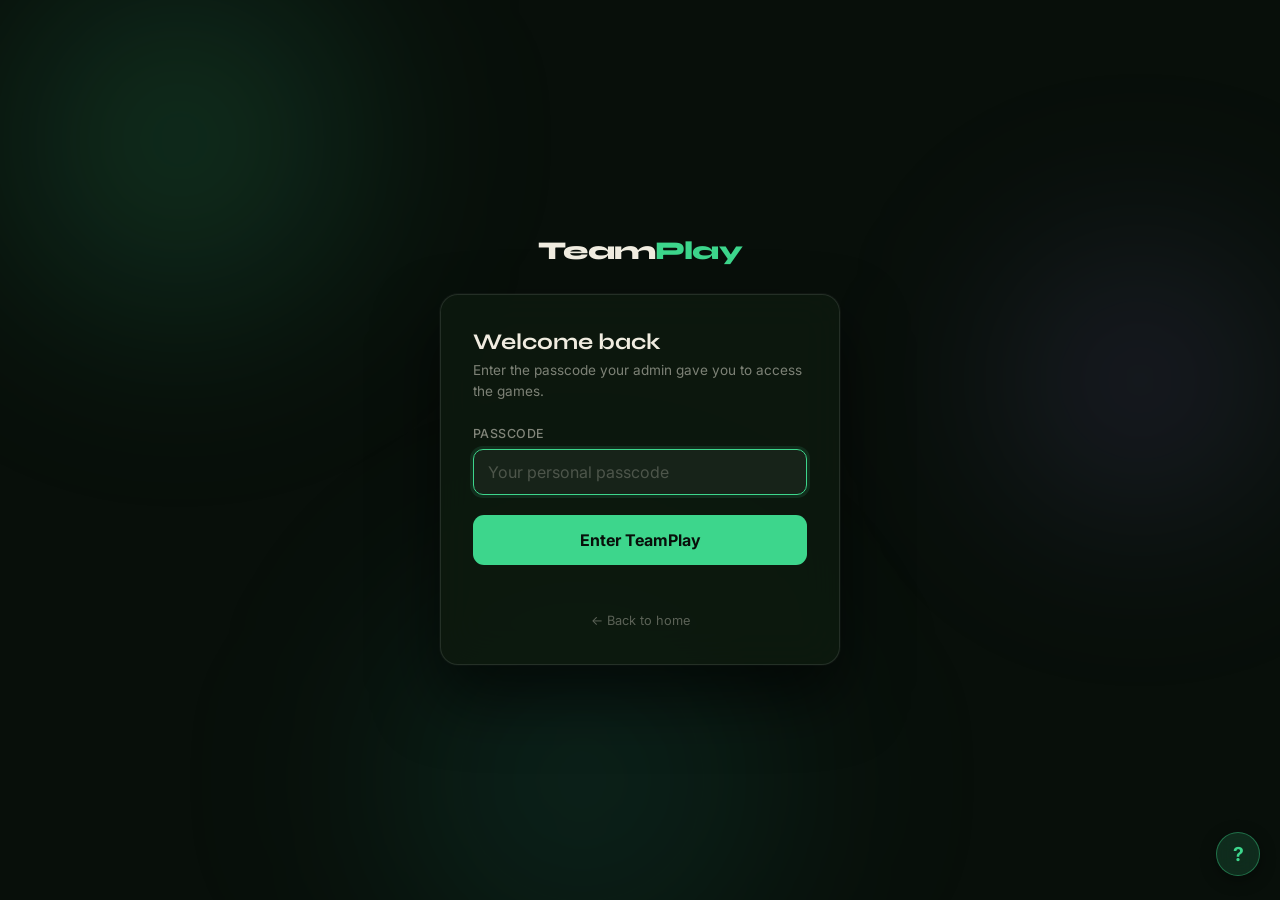
==== commit feaf0417: "accees update" ====
--- a/access.html
+++ b/access.html
@@ -9,6 +9,7 @@
   <link rel="stylesheet" href="css/style.css"/>
   <link rel="stylesheet" href="css/help.css"/>
   <link rel="stylesheet" href="css/premium.css"/>
+  <style>html{background:#080f0a}html body{background:#080f0a!important;color:#f0ece0!important}</style>
   <style>
     .access-logo {
       font-family: "Syne", sans-serif;
@@ -176,12 +177,14 @@
       </div>
       <h2>Welcome back</h2>
       <p>Enter the passcode your admin gave you to access the games.</p>
-      <label class="access-label" for="passcode-input">Passcode</label>
-      <input type="password" id="passcode-input" class="access-input" autocomplete="off" required autofocus placeholder="Your personal passcode"/>
-      <div class="access-btn-wrap">
-        <button type="button" id="access-submit" class="access-btn">Enter TeamPlay</button>
-      </div>
-      <p class="access-error" id="access-error"></p>
+      <form id="access-form">
+        <label class="access-label" for="passcode-input">Passcode</label>
+        <input type="password" id="passcode-input" class="access-input" autocomplete="off" required autofocus placeholder="Your personal passcode"/>
+        <div class="access-btn-wrap">
+          <button type="submit" id="access-submit" class="access-btn">Enter TeamPlay</button>
+        </div>
+        <p class="access-error" id="access-error"></p>
+      </form>
       <a href="index.html" class="access-back">← Back to home</a>
     </div>
   </div>
